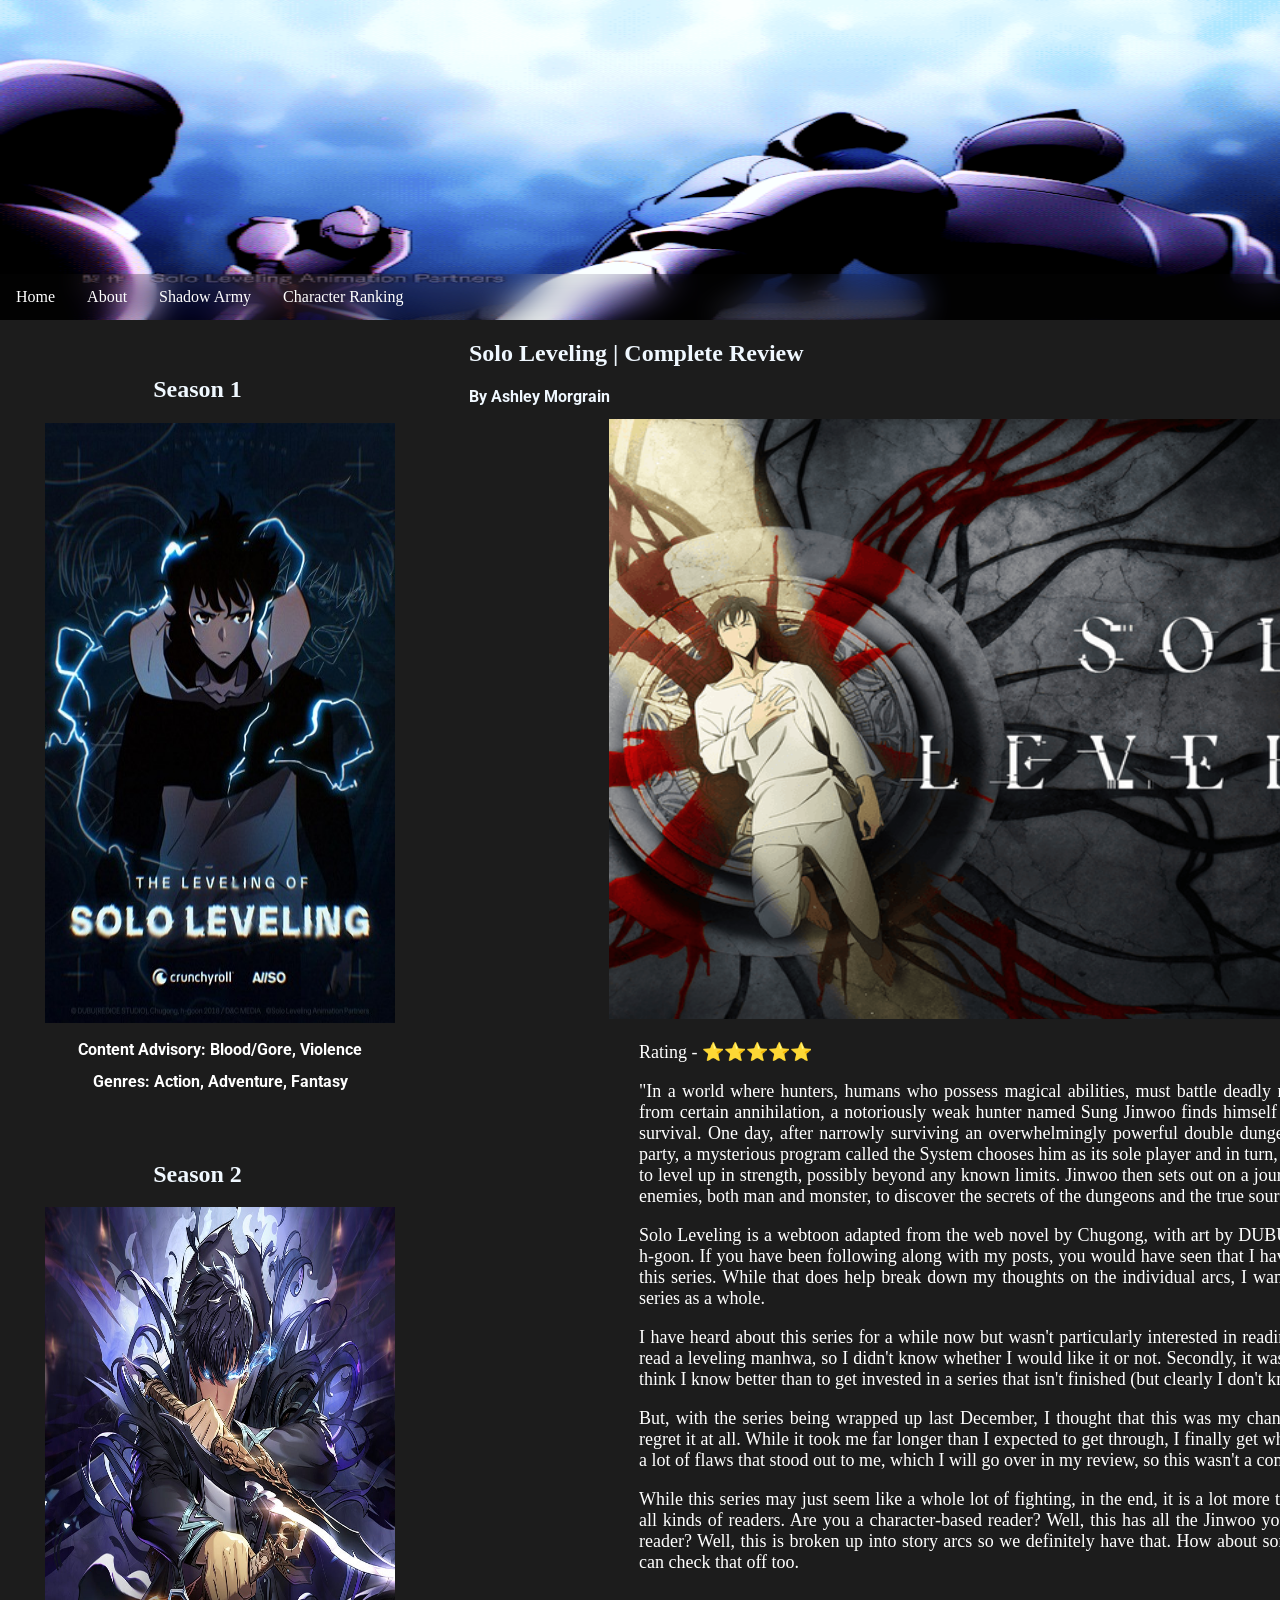
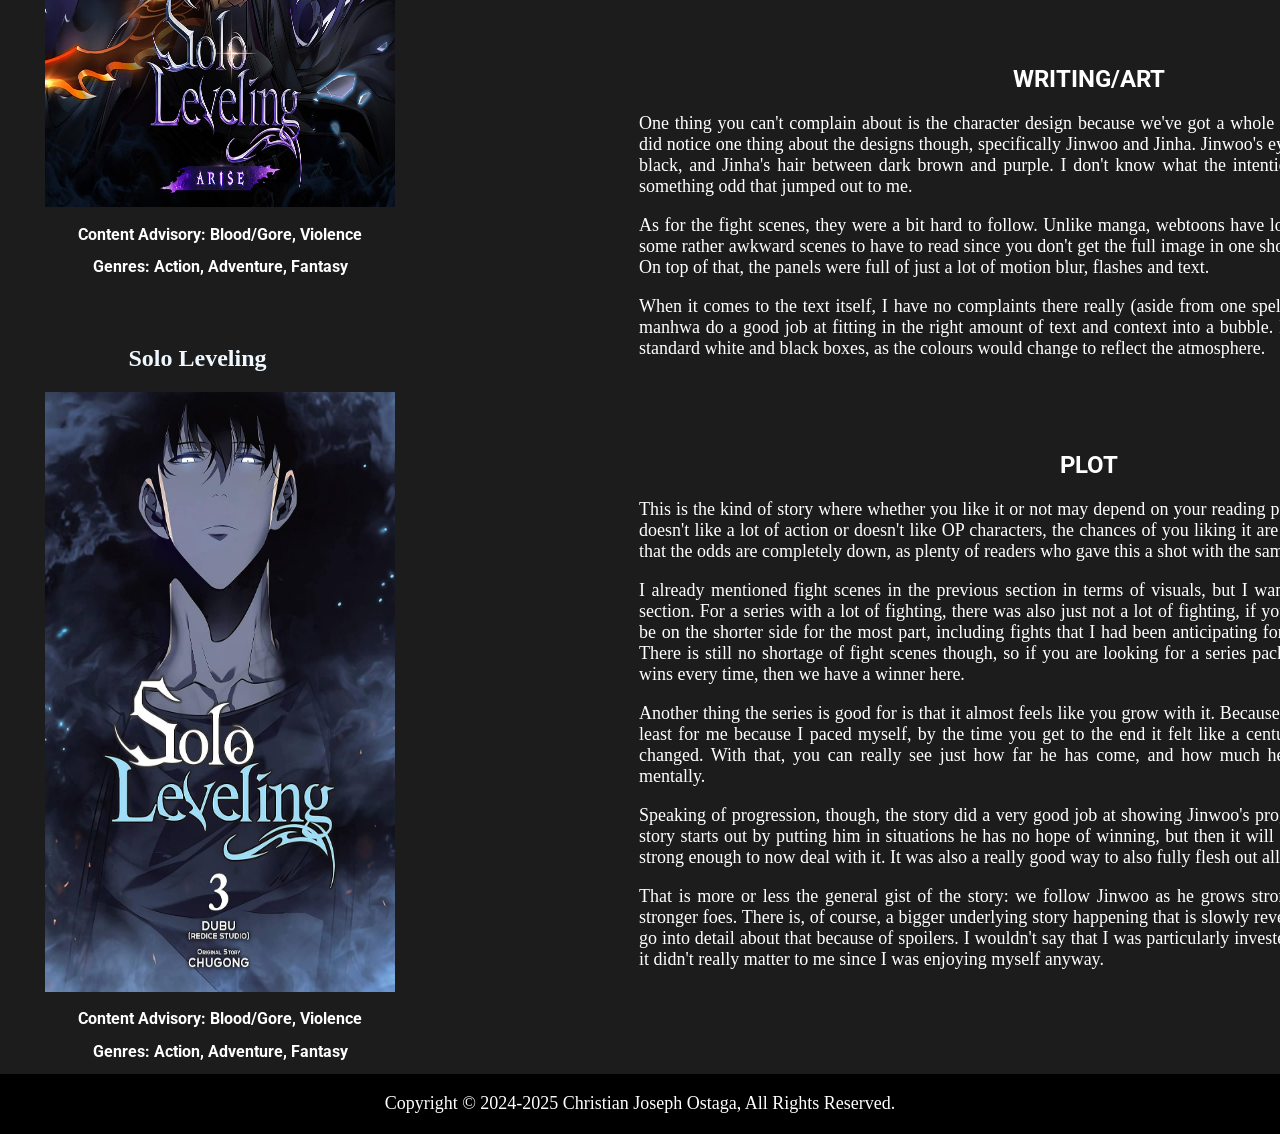
==== CHANNY/About.html @ 40a43a39 "Update About.html" ====
<!DOCTYPE html>
<html lang="en">
<head>
    <meta charset="UTF-8">
    <meta name="viewport" content="width=device-width, initial-scale=1.0">
    <link rel="stylesheet" href="about.css">
    <title>MY WEBSITE</title>
</head>
<body>
    <div>
        <header>
            <nav class="sidenav">
                <li><a href="index.html">Home</a></li>
                <li><a href="About.html">About</a></li>
                <li><a href="shadow.html">Shadow Army</a></li>
                <li><a href="hunter.html">Character Ranking</a></li>
            </nav> 
    </header>

    </div>
    
    <div class="container">
        <section class="about-me">
            <br>
            <br>
            <h2 style="text-align-last: center; color: aliceblue;">Season 1</h2>
            <img src="side.jpg" alt="About Me Photo" style="width: 350px; height: 600px;padding-left: 45px;">
            <h1>Content Advisory: Blood/Gore, Violence</h1>
            <h1>Genres: Action, Adventure, Fantasy</h1>
            <br>
            <br>
            <h2 style="text-align-last: center; color: aliceblue;">Season 2</h2>
            <img src="side2.jpg" alt="About Me Photo" style="width: 350px; height: 600px;padding-left: 45px;">
            <h1>Content Advisory: Blood/Gore, Violence</h1>
            <h1>Genres: Action, Adventure, Fantasy</h1>
            <br>
            <br>
            <h2 style="text-align-last: center; color: aliceblue;">Solo Leveling</h2>
            <img src="side 3.jpg" alt="About Me Photo" style="width: 350px; height: 600px;padding-left: 45px;">
            <h1>Content Advisory: Blood/Gore, Violence</h1>
            <h1>Genres: Action, Adventure, Fantasy</h1>
        </section>


        <section class="main" >
            <h2 style="text-align: start; color: aliceblue;padding-left: 10px;">Solo Leveling | Complete Review</h2>
            <h1 style="text-align: start; color: aliceblue;padding-left: 10px;">By Ashley Morgrain</h1>
            <img src="about.png" alt="Title Heading Image" style="width: 980px;height: 600px;padding-left:150px" >
            <p style="width: 900px;padding-left:180px ">Rating - ⭐⭐⭐⭐⭐</p>
            <p style="width: 900px; padding-left: 180px;">"In a world where hunters, humans who possess magical abilities, must battle deadly monsters to protect the human race from certain annihilation, a notoriously weak hunter named Sung Jinwoo finds himself in a seemingly endless struggle for survival. 
            One day, after narrowly surviving an overwhelmingly powerful double dungeon that nearly wipes out his entire party, a mysterious program called the System chooses him as its sole player and in turn, gives him the extremely rare ability to level up in strength, possibly beyond any known limits. 
            Jinwoo then sets out on a journey as he fights against all kinds of enemies, both man and monster, to discover the secrets of the dungeons and the true source of his powers."
            </p>

            <p style="width: 900px; padding-left: 180px;">Solo Leveling is a webtoon adapted from the web novel by Chugong, with art by DUBU (REDICE STUDIO) and story by h-goon. 
                If you have been following along with my posts, you would have seen that I have been doing arc-by-arc reviews of this series. While that does help break down my thoughts on the individual arcs, I wanted to do a complete review of the series as a whole. 
            </p>
                
            <p style="width: 900px; padding-left: 180px;">I have heard about this series for a while now but wasn't particularly interested in reading it initially. For one, I have never read a leveling manhwa, so I didn't know whether I would like it or not. Secondly, it wasn't finished yet, and I would like to think I know better than to get invested in a series that isn't finished (but clearly I don't know better).
            </p>   
                
            <p style="width: 900px; padding-left: 180px;">But, with the series being wrapped up last December, I thought that this was my chance to finally pick it up, and I don't regret it at all. While it took me far longer than I expected to get through, I finally get what all the hype is about. There were a lot of flaws that stood out to me, which I will go over in my review, so this wasn't a complete winner for me.  
            </p>    
                
            <p style="width: 900px; padding-left: 180px;">While this series may just seem like a whole lot of fighting, in the end, it is a lot more than just that, and this is a series for all kinds of readers. Are you a character-based reader? Well, this has all the Jinwoo you could want. Are you a plot-based reader? Well, this is broken up into story arcs so we definitely have that. How about some good world-building? Well, you can check that off too. 
            </p>
            <br>
            <br>
            <br>
            <h1 style="width: 900px; padding-right: 450px; font-size: x-large;padding-left: 180px;">WRITING/ART</h1>
            <p style="width: 900px; padding-left: 180px;">
            One thing you can't complain about is the character design because we've got a whole bunch of pretty characters in this. I did notice one thing about the designs though, specifically Jinwoo and Jinha. Jinwoo's eyes kept changing between grey and black, and Jinha's hair between dark brown and purple. I don't know what the intention behind this was, but it was just something odd that jumped out to me.
            </p>   
                
            <p style="width: 900px; padding-left: 180px;">As for the fight scenes, they were a bit hard to follow. Unlike manga, webtoons have long vertical panels, which results in some rather awkward scenes to have to read since you don't get the full image in one shot, you have to scroll down to see it. On top of that, the panels were full of just a lot of motion blur, flashes and text. 
            </p>       
                
            <p style="width: 900px; padding-left: 180px;">When it comes to the text itself, I have no complaints there really (aside from one spelling mistake I noticed). Manga and manhwa do a good job at fitting in the right amount of text and context into a bubble. I also like how it wasn't always the standard white and black boxes, as the colours would change to reflect the atmosphere.     
            </p>
            <br>
            <br>
            <br>
            <h1 style="width: 900px; padding-right: 450px; font-size: x-large;padding-left: 180px;">PLOT</h1>
            <p style="width: 900px; padding-left: 180px;">
            This is the kind of story where whether you like it or not may depend on your reading preferences. If you are someone who doesn't like a lot of action or doesn't like OP characters, the chances of you liking it are slimmer. That doesn't mean though that the odds are completely down, as plenty of readers who gave this a shot with the same dislikes did end up enjoying it. 
            </p>   
                
            <p style="width: 900px; padding-left: 180px;">I already mentioned fight scenes in the previous section in terms of visuals, but I wanted to touch on them again in this section. For a series with a lot of fighting, there was also just not a lot of fighting, if you get what I mean. Fights tended to be on the shorter side for the most part, including fights that I had been anticipating for a while, which was disappointing. There is still no shortage of fight scenes though, so if you are looking for a series packed with an MC who kicks ass and wins every time, then we have a winner here.  
            </p>       
                
            <p style="width: 900px; padding-left: 180px;">Another thing the series is good for is that it almost feels like you grow with it. Because it takes a while to get through it, at least for me because I paced myself, by the time you get to the end it felt like a century ago since Jinwoo first woke up changed. With that, you can really see just how far he has come, and how much he has changed both physically and mentally.      
            </p>

            <p style="width: 900px; padding-left: 180px;">Speaking of progression, though, the story did a very good job at showing Jinwoo's progression as a hunter in general. The story starts out by putting him in situations he has no hope of winning, but then it will circle back to it later on when he is strong enough to now deal with it. It was also a really good way to also fully flesh out all of the subplots.      
            </p>

            <p style="width: 900px; padding-left: 180px;">That is more or less the general gist of the story: we follow Jinwoo as he grows stronger while also facing increasingly stronger foes. There is, of course, a bigger underlying story happening that is slowly revealed as you go on, but I can't really go into detail about that because of spoilers. I wouldn't say that I was particularly invested in the deeper story too much, but it didn't really matter to me since I was enjoying myself anyway.     
            </p>
        </section>
    </div>
    <footer style="background-color: black; color: aliceblue;height: 60px; display:flex;align-items: center;justify-content:center ;">
        <p>Copyright © 2024-2025 Christian Joseph Ostaga, All Rights Reserved.</p>
    </footer>
</body>
</html>
---- CHANNY/about.css ----
@import url('https://fonts.googleapis.com/css2?family=Roboto:ital,wght@0,100..900;1,100..900&display=swap');
nav {
    list-style-type: none;
    margin: 0;
    padding: 0;
    overflow: hidden;
    background-color:transparent;
  }
  
  li {
    float: left;
  }
  
  li a {
    display: block;
    color: white;
    text-align: center;
    padding: 14px 16px;
    text-decoration: none;
  }
  
  /* Change the link color to #111 (black) on hover */
  li a:hover {
    background-color: #111;
  }
/* .main {
    background-image:url(main.jpg) ;

  
} */

.container{
    display:flex;
    gap: 5%;
}
header{
    background-image: url("heads.gif");
    background-repeat: no-repeat;
    background-size: 100% 100%;
    height: 20rem;
    display: flex;
    flex-direction: column;
    justify-content: flex-end;
}
.sidenav{
    background-color: rgba(28, 28, 28,0.1);
    backdrop-filter: blur(15px);

}

body {
    background-color: rgb(28, 28, 28);
    margin: 0;
}
h1 {
    font-family: "Roboto", sans-serif; 
    color: white;
    font-size: medium;
    text-align: center;
    padding-left: 45px;
    
}
p{
    color: white;
    font-size: large;
    text-align: justify ;
}
main{
    display: flex;  
    
}
.Tablet_text{
display: none;
}
.footer-wrapper{
display: none;
}
footer h1 {
display:none ;
}
 /* Tablet Responsive Design */
@media (max-width: 768px) {
  .sidenav {
    flex-direction: row;
    justify-content: space-around;
  }

  .container {
    gap: 0;
  }
  .container p ,h1{
    display: none;
  }
  .sidenav li {
    margin: 0;
  }
  footer p {
    display: none;
    
  }
  
  footer h1{
    display: flex;
    font-size: larger;
  }
  .footer-wrapper p{
    display: flex;
  }
  .about-me h1 {
    display: flex;
  }

  .about-me, .main {
    flex: 100%;
    margin: 5px 0;
  }

  .about-me img {
    width: 335px;
    height: 600px;
    padding-left: 0;
  }

  .main img {
    width: 335px;
    height: 600px;
  }

  .main p {
    width: 100%;
    padding: 0;
    font-size: xx-small;
    
  }

  .about-me p {
    width: 100%;
    padding: 0;
  }

  .Tablet_text {
    display: flex;
    padding-bottom: 10rem;
  }

  .footer-wrapper {
    display: flex;
    flex-direction: column;
    width: 100%;
  }
}


/*Phone responsive design*/
@media (max-width: 320px) {
  .sidenav {
    flex-direction: column;
    align-items: center;
  }
  .about-me img{
    width: 250px;
  
  }
  
  .main img ,h2 {
    display: none;
  }
  
  header{
    background-image: url("heads.gif");
    background-repeat: no-repeat;
    background-size: 100% 100%;
    height: 20rem;
    display: flex;
    flex-direction: column;
    justify-content: flex-end;
  }
  
  .about-me p, .main p {
    width: 100%;
    padding: 0;
  }
  .footer-wrapper p {
    width: small;
    
  }
}
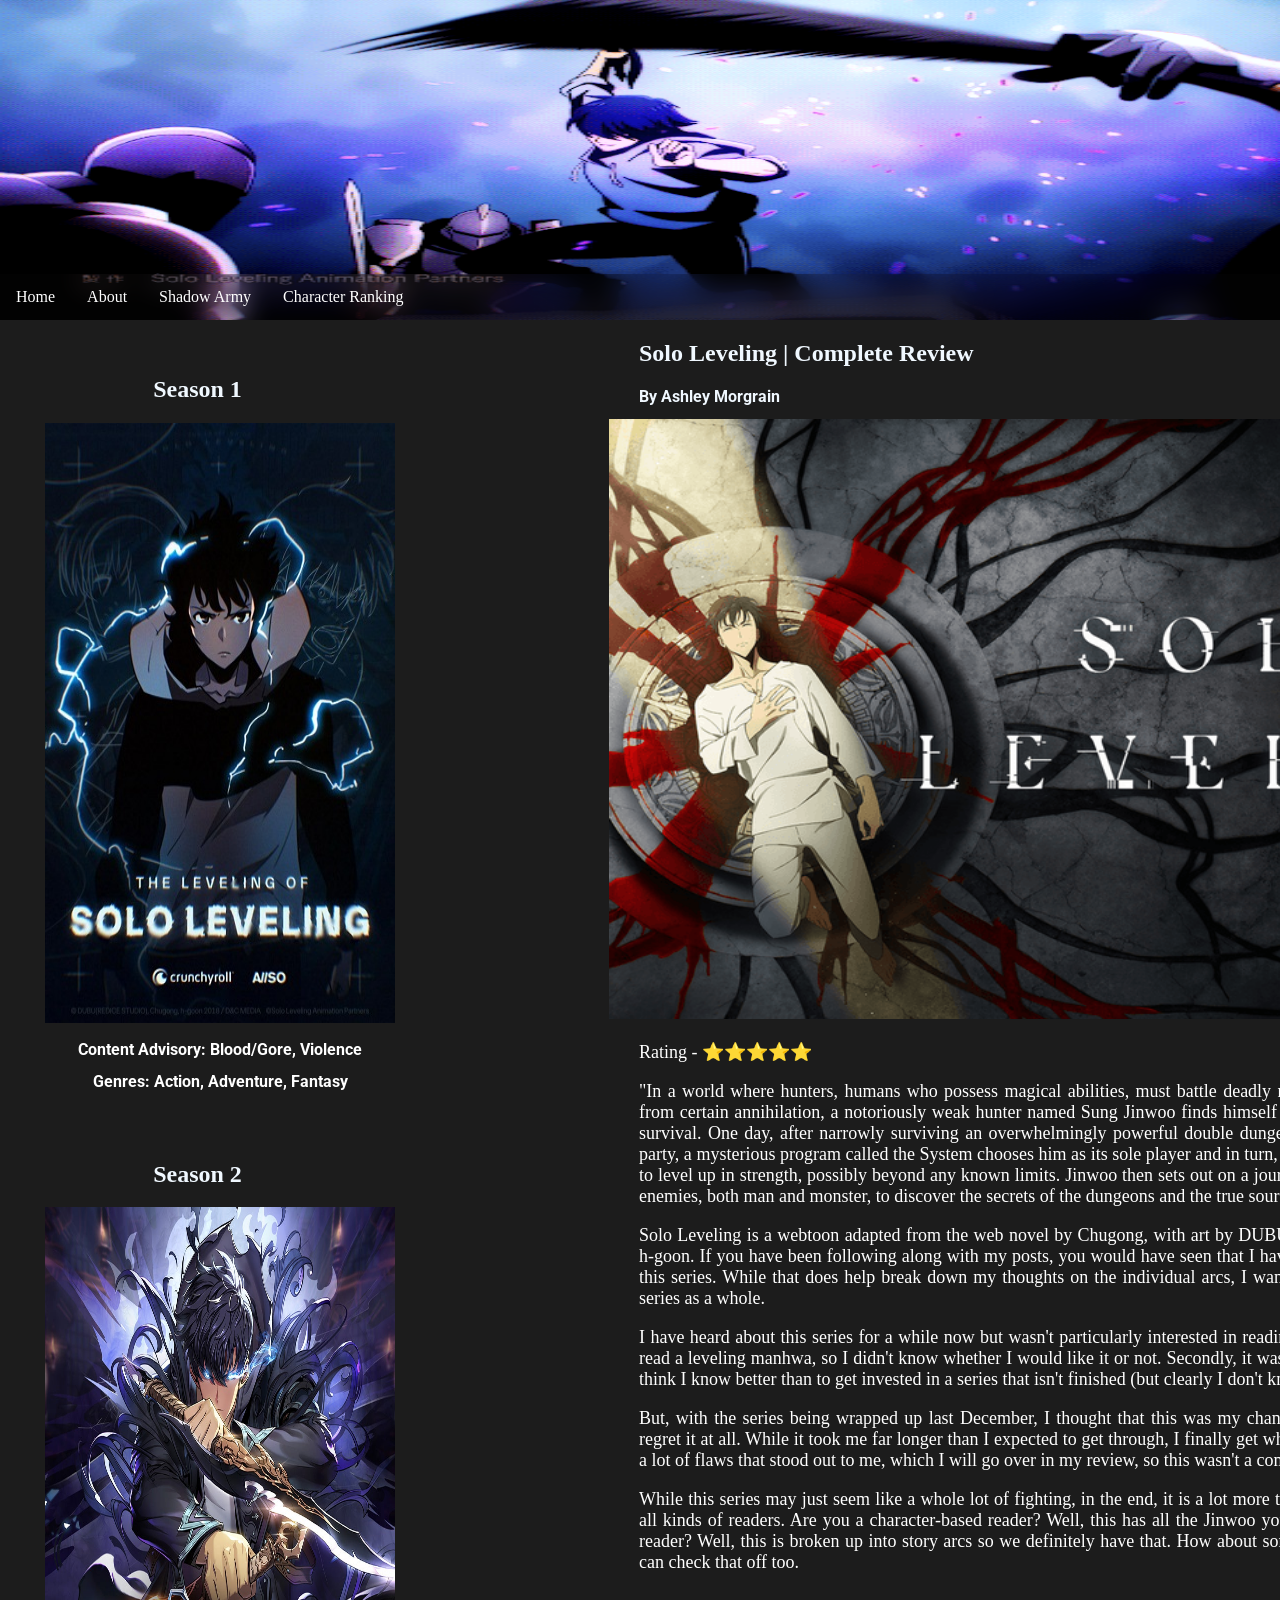
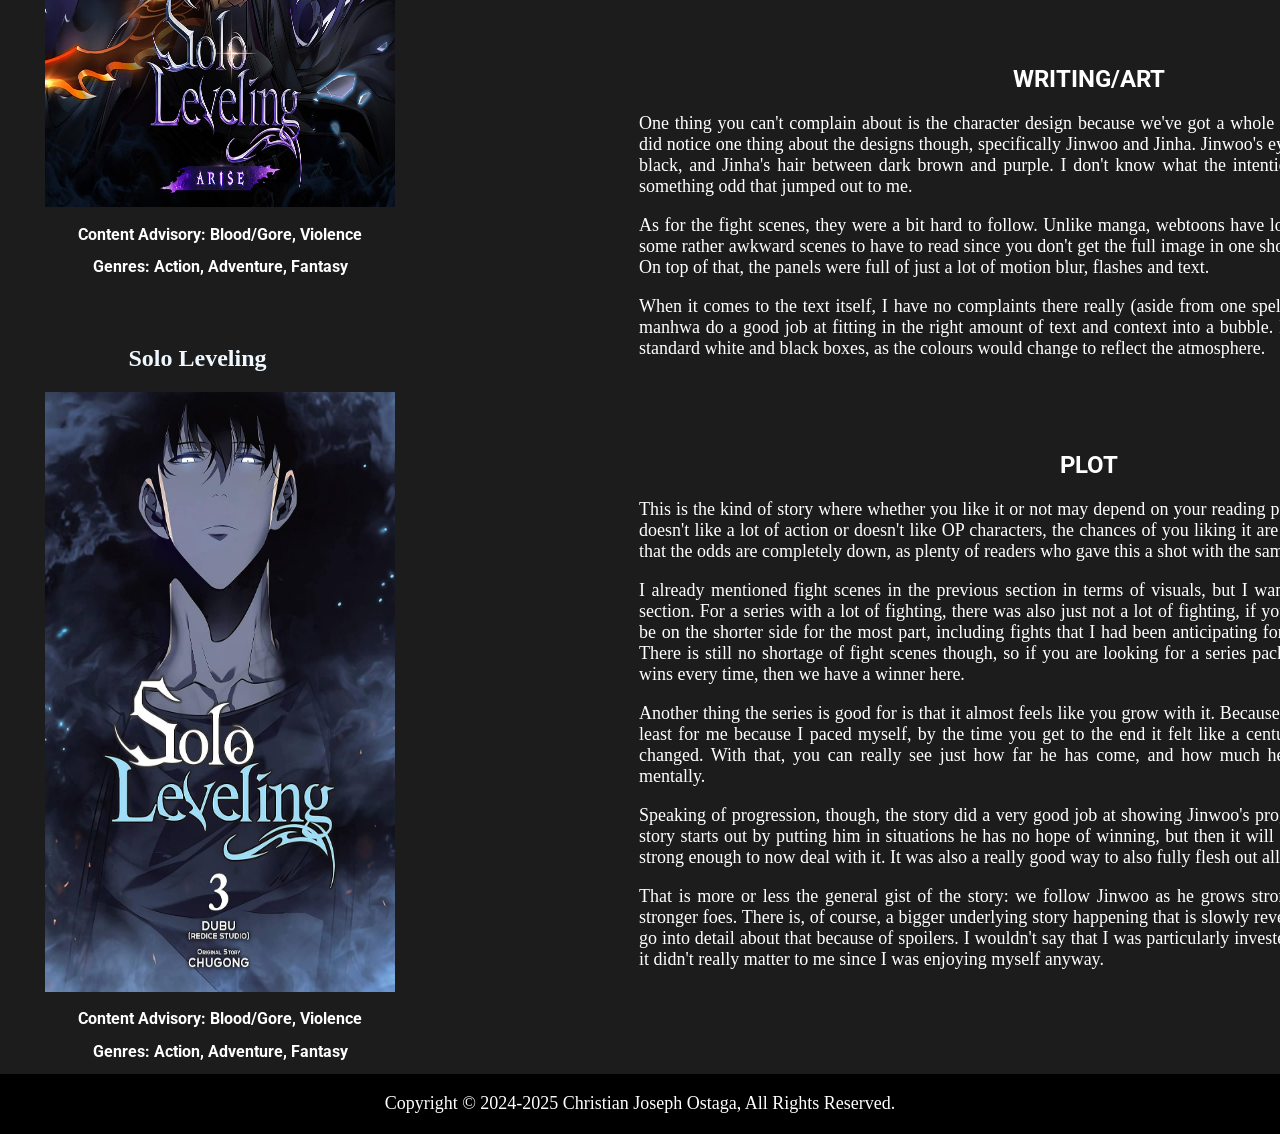
==== commit 1940baad: "Update About.html" ====
--- a/CHANNY/About.html
+++ b/CHANNY/About.html
@@ -43,8 +43,8 @@
 
 
         <section class="main" >
-            <h2 style="text-align: start; color: aliceblue;padding-left: 10px;">Solo Leveling | Complete Review</h2>
-            <h1 style="text-align: start; color: aliceblue;padding-left: 10px;">By Ashley Morgrain</h1>
+            <h2 style="text-align: start; color: aliceblue;padding-left: 180px;">Solo Leveling | Complete Review</h2>
+            <h1 style="text-align: start; color: aliceblue;padding-left: 180px;">By Ashley Morgrain</h1>
             <img src="about.png" alt="Title Heading Image" style="width: 980px;height: 600px;padding-left:150px" >
             <p style="width: 900px;padding-left:180px ">Rating - ⭐⭐⭐⭐⭐</p>
             <p style="width: 900px; padding-left: 180px;">"In a world where hunters, humans who possess magical abilities, must battle deadly monsters to protect the human race from certain annihilation, a notoriously weak hunter named Sung Jinwoo finds himself in a seemingly endless struggle for survival. 
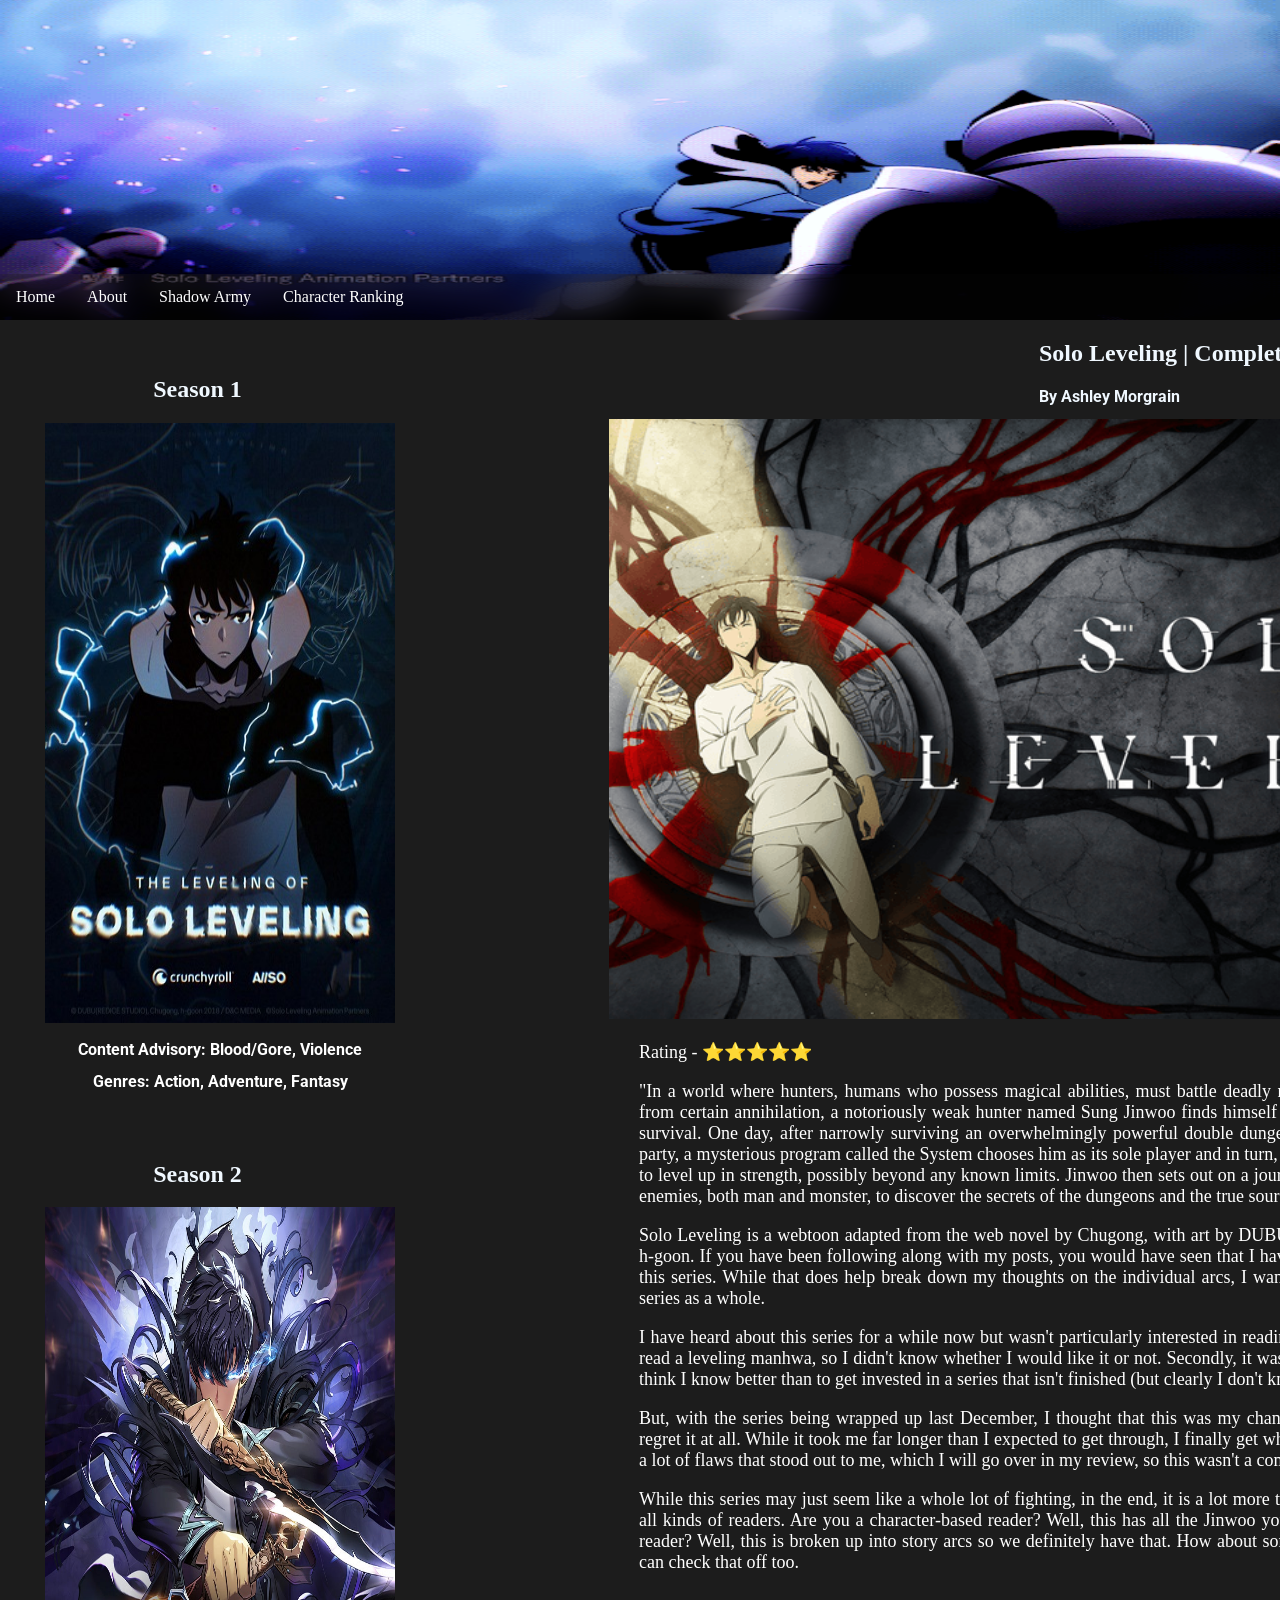
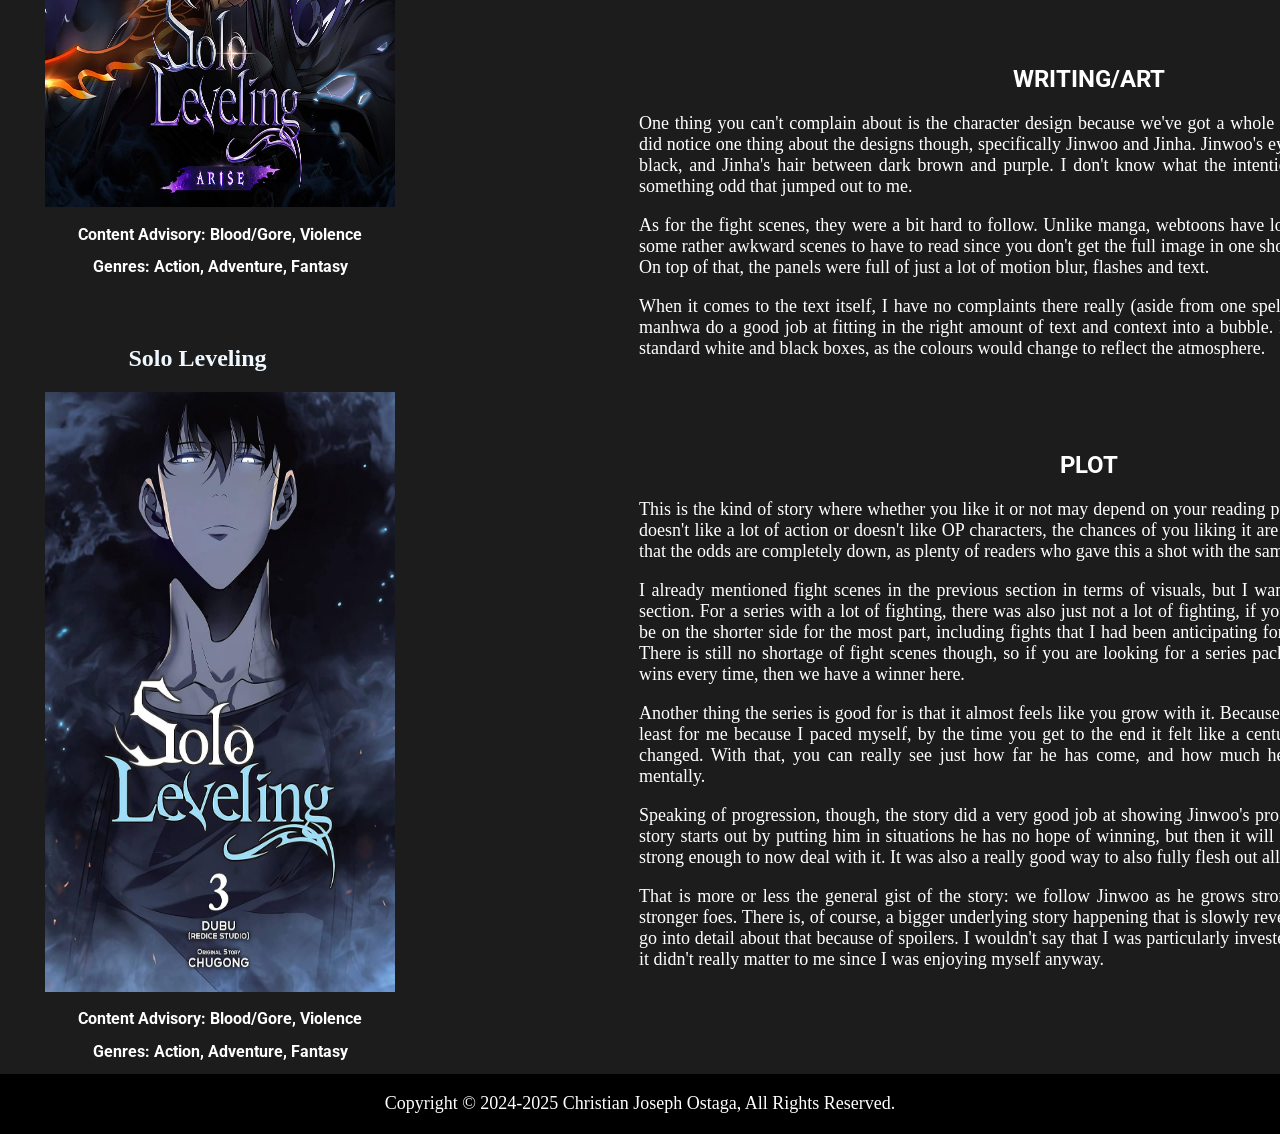
==== commit 87a40279: "Update About.html" ====
--- a/CHANNY/About.html
+++ b/CHANNY/About.html
@@ -43,8 +43,8 @@
 
 
         <section class="main" >
-            <h2 style="text-align: start; color: aliceblue;padding-left: 180px;">Solo Leveling | Complete Review</h2>
-            <h1 style="text-align: start; color: aliceblue;padding-left: 180px;">By Ashley Morgrain</h1>
+            <h2 style="text-align: start; color: aliceblue;padding-left: 580px;">Solo Leveling | Complete Review</h2>
+            <h1 style="text-align: start; color: aliceblue;padding-left: 580px;">By Ashley Morgrain</h1>
             <img src="about.png" alt="Title Heading Image" style="width: 980px;height: 600px;padding-left:150px" >
             <p style="width: 900px;padding-left:180px ">Rating - ⭐⭐⭐⭐⭐</p>
             <p style="width: 900px; padding-left: 180px;">"In a world where hunters, humans who possess magical abilities, must battle deadly monsters to protect the human race from certain annihilation, a notoriously weak hunter named Sung Jinwoo finds himself in a seemingly endless struggle for survival. 
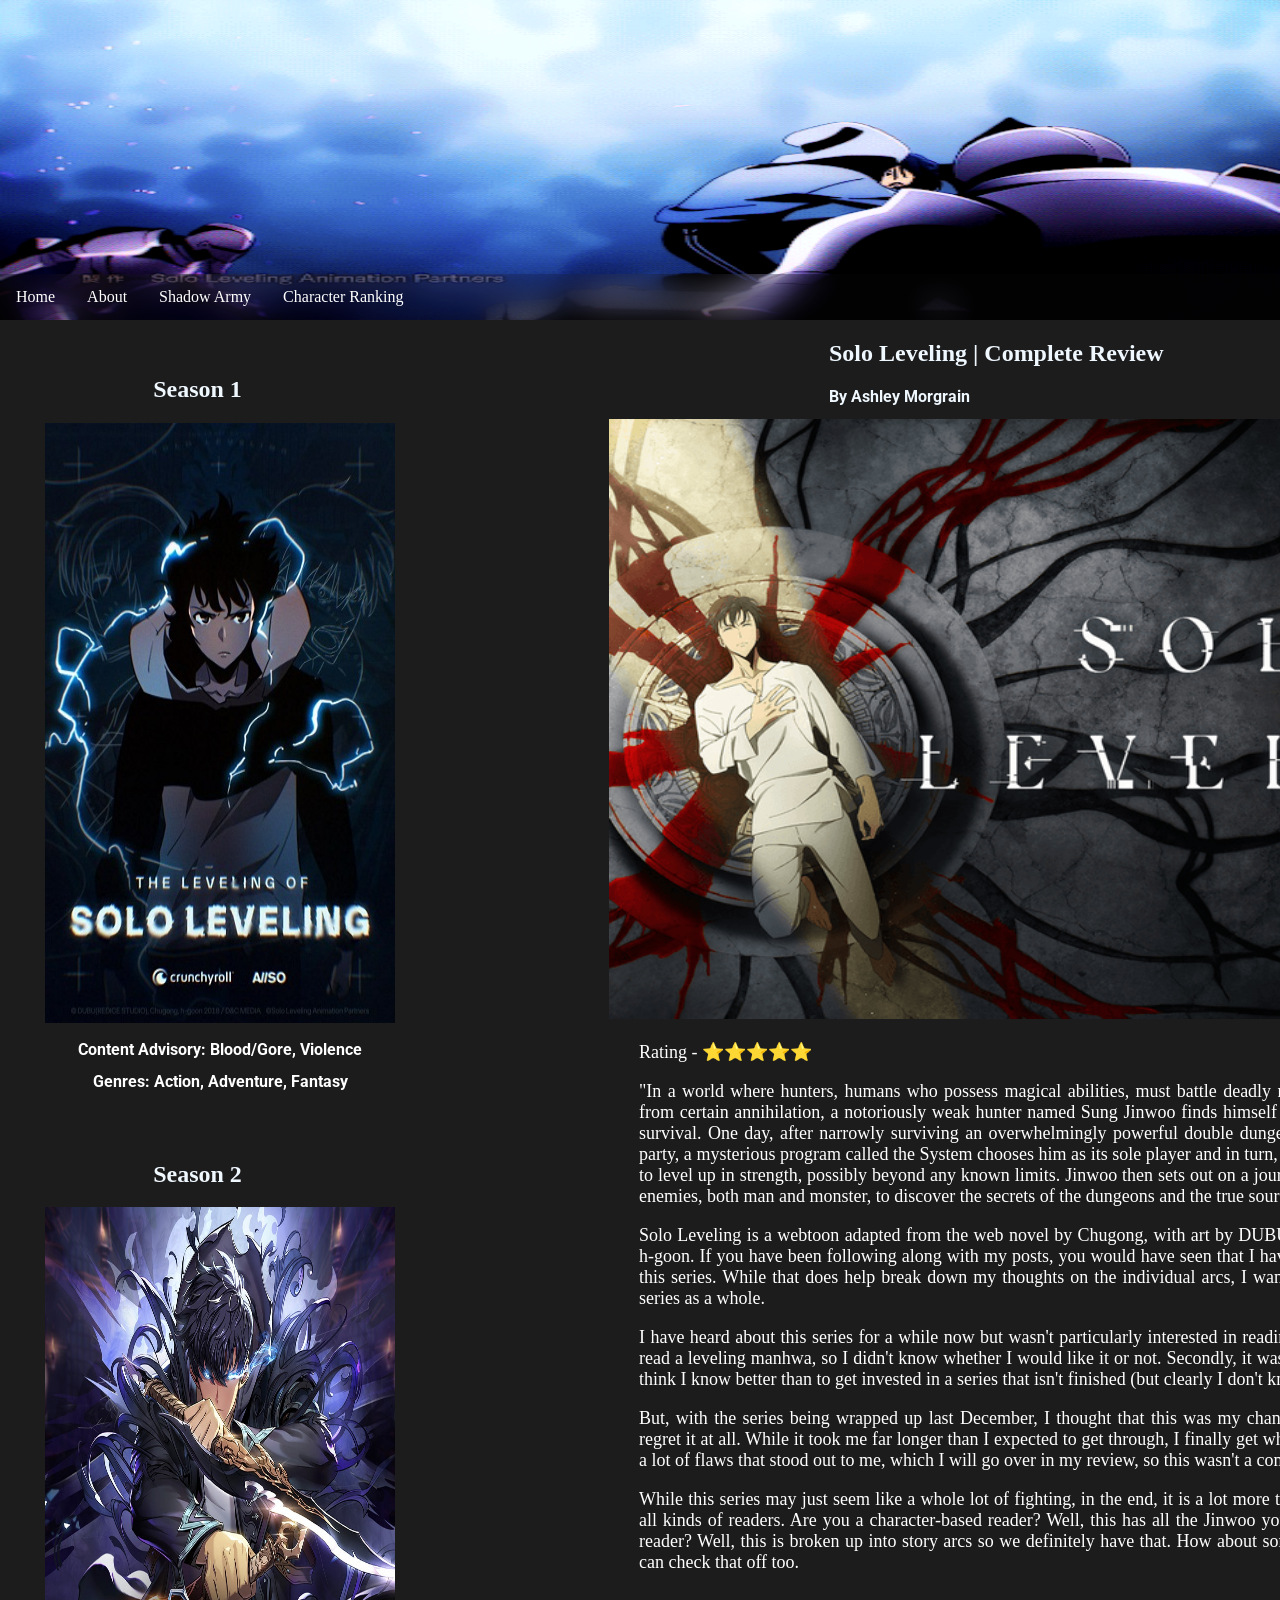
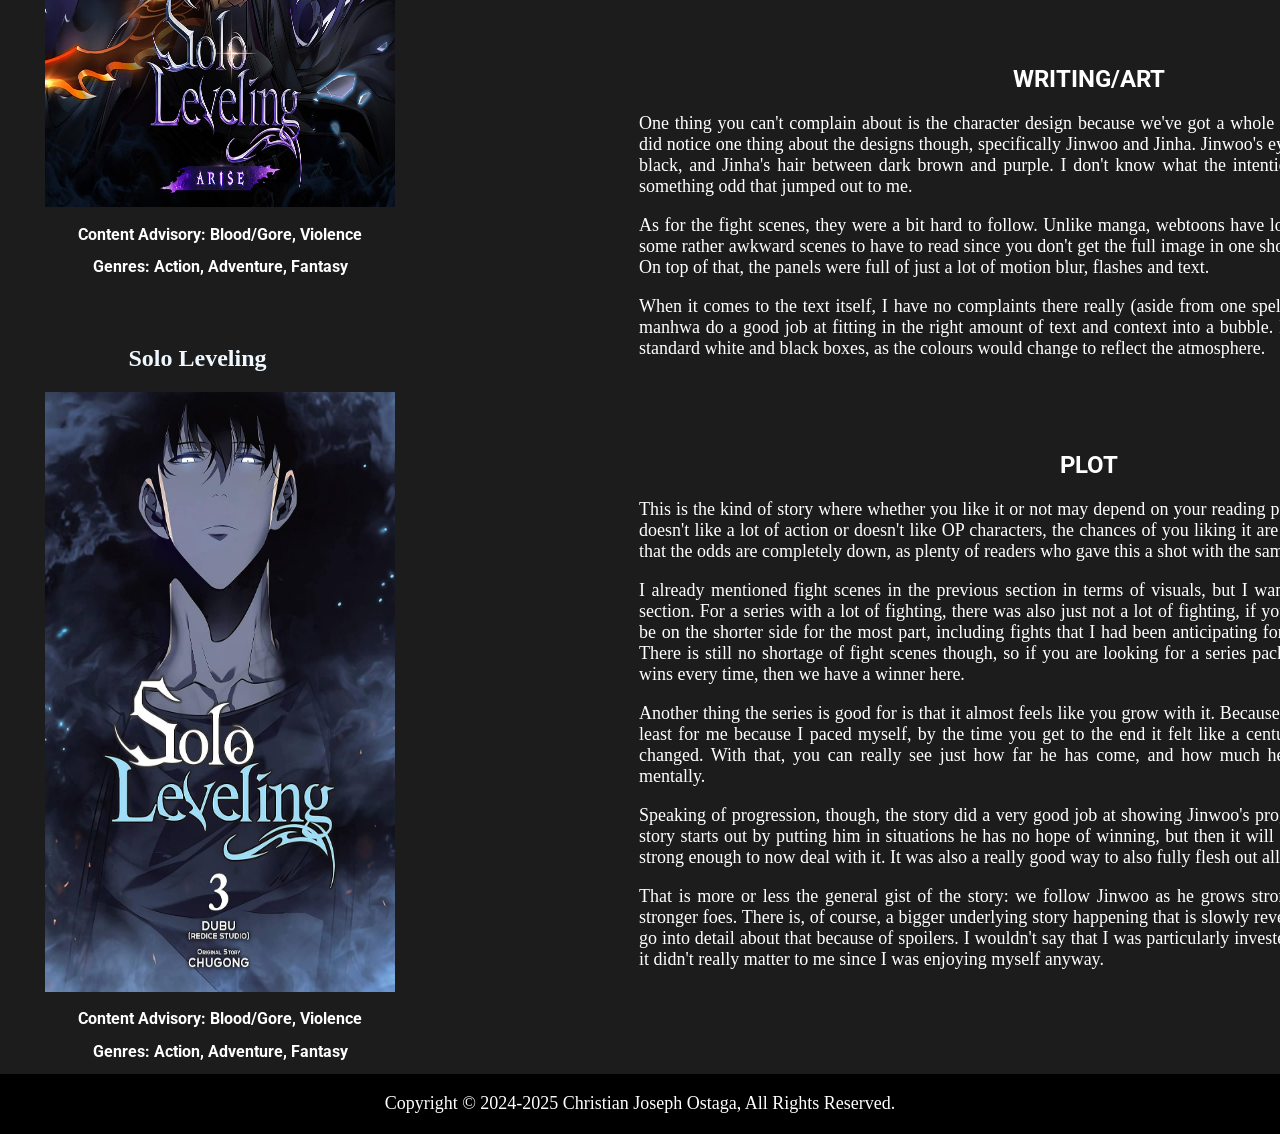
==== commit 65770310: "Update About.html" ====
--- a/CHANNY/About.html
+++ b/CHANNY/About.html
@@ -43,8 +43,8 @@
 
 
         <section class="main" >
-            <h2 style="text-align: start; color: aliceblue;padding-left: 580px;">Solo Leveling | Complete Review</h2>
-            <h1 style="text-align: start; color: aliceblue;padding-left: 580px;">By Ashley Morgrain</h1>
+            <h2 style="text-align: start; color: aliceblue;padding-left: 370px;">Solo Leveling | Complete Review</h2>
+            <h1 style="text-align: start; color: aliceblue;padding-left: 370px;">By Ashley Morgrain</h1>
             <img src="about.png" alt="Title Heading Image" style="width: 980px;height: 600px;padding-left:150px" >
             <p style="width: 900px;padding-left:180px ">Rating - ⭐⭐⭐⭐⭐</p>
             <p style="width: 900px; padding-left: 180px;">"In a world where hunters, humans who possess magical abilities, must battle deadly monsters to protect the human race from certain annihilation, a notoriously weak hunter named Sung Jinwoo finds himself in a seemingly endless struggle for survival. 
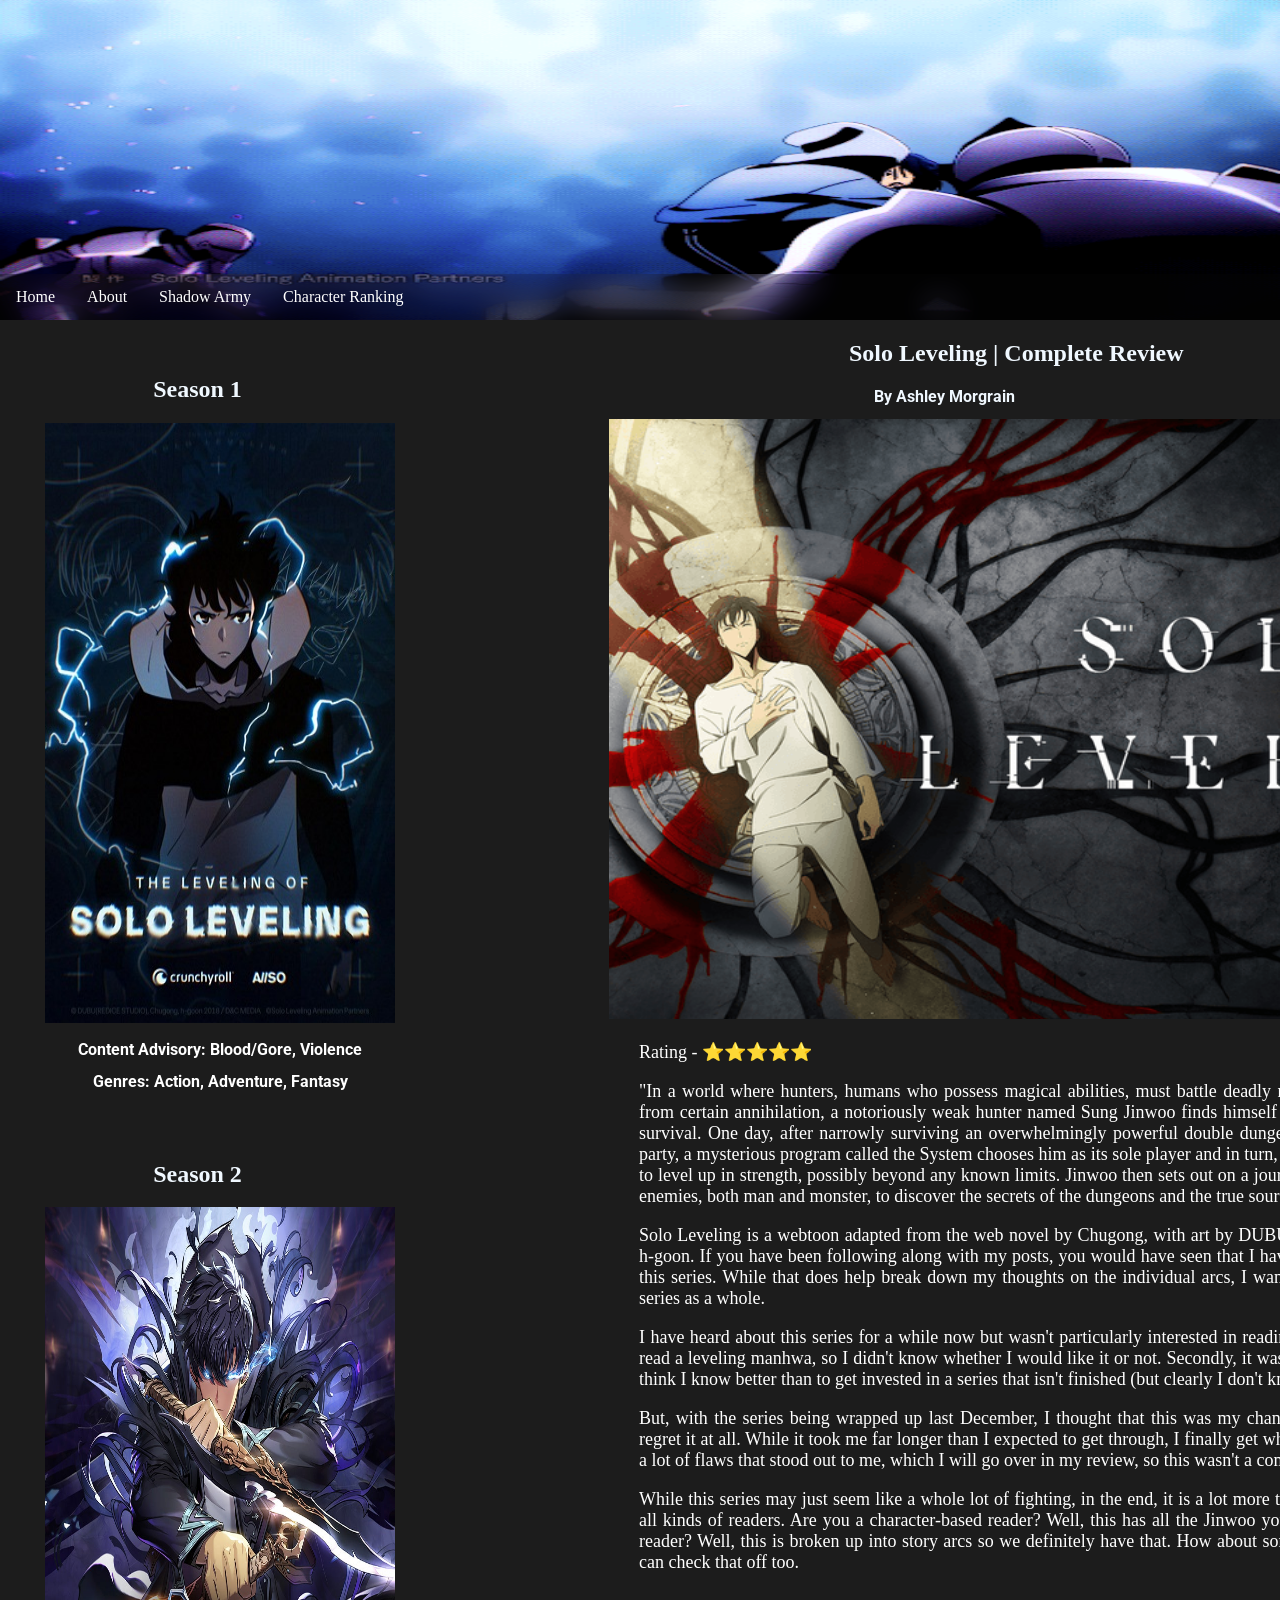
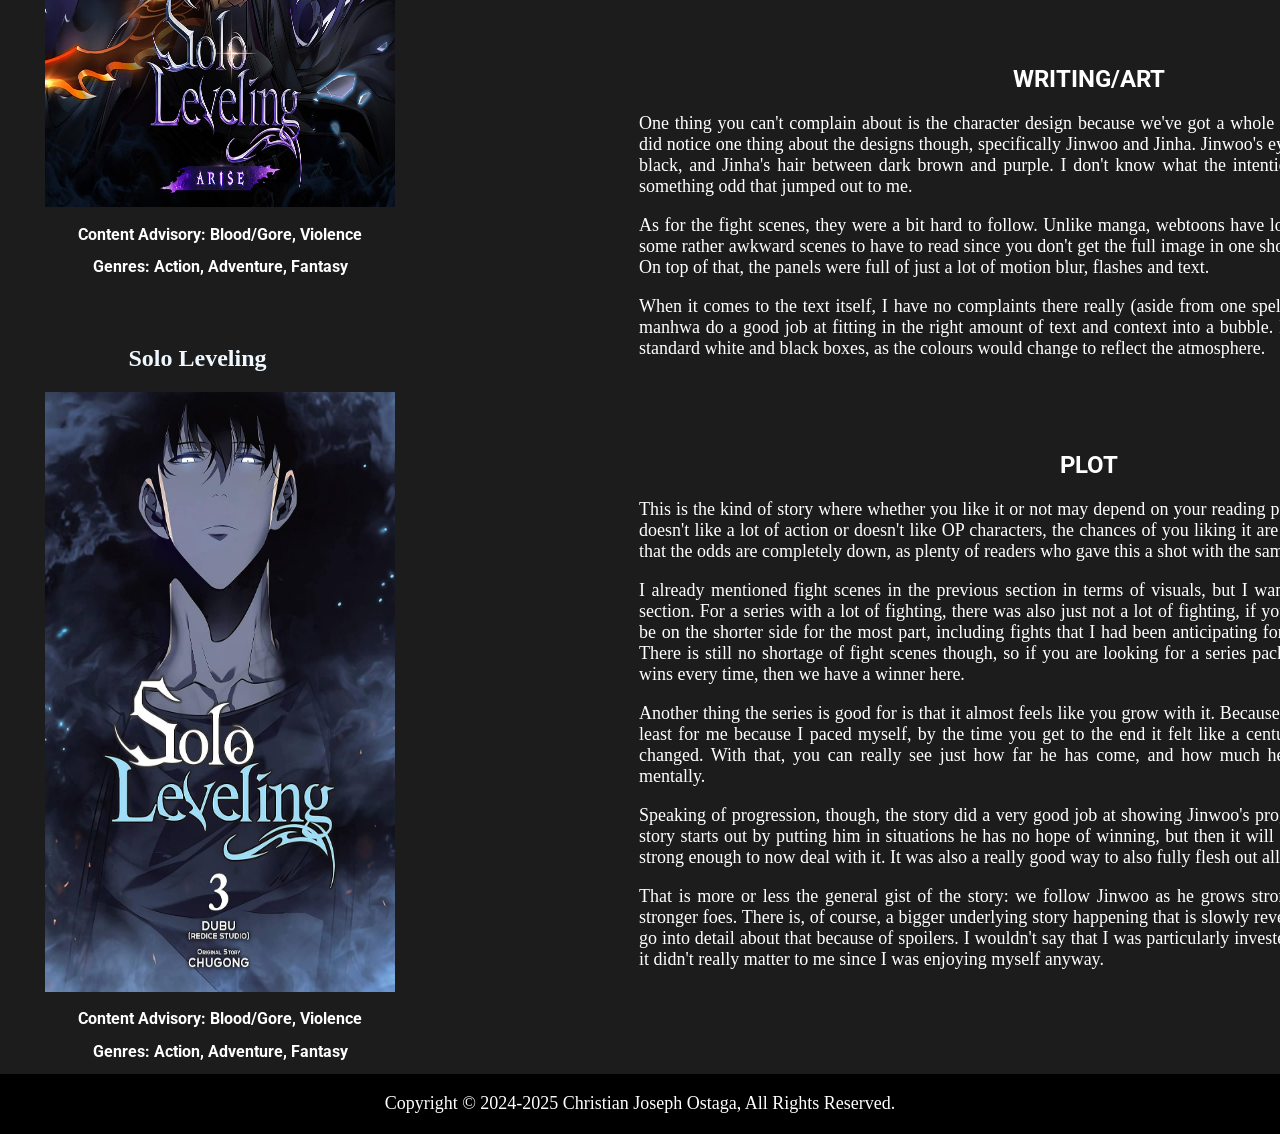
==== commit 1b1ab785: "Update About.html" ====
--- a/CHANNY/About.html
+++ b/CHANNY/About.html
@@ -43,8 +43,8 @@
 
 
         <section class="main" >
-            <h2 style="text-align: start; color: aliceblue;padding-left: 370px;">Solo Leveling | Complete Review</h2>
-            <h1 style="text-align: start; color: aliceblue;padding-left: 370px;">By Ashley Morgrain</h1>
+            <h2 style="text-align: start; color: aliceblue;padding-left: 390px;">Solo Leveling | Complete Review</h2>
+            <h1 style="text-align: start; color: aliceblue;padding-left: 415px;">By Ashley Morgrain</h1>
             <img src="about.png" alt="Title Heading Image" style="width: 980px;height: 600px;padding-left:150px" >
             <p style="width: 900px;padding-left:180px ">Rating - ⭐⭐⭐⭐⭐</p>
             <p style="width: 900px; padding-left: 180px;">"In a world where hunters, humans who possess magical abilities, must battle deadly monsters to protect the human race from certain annihilation, a notoriously weak hunter named Sung Jinwoo finds himself in a seemingly endless struggle for survival. 
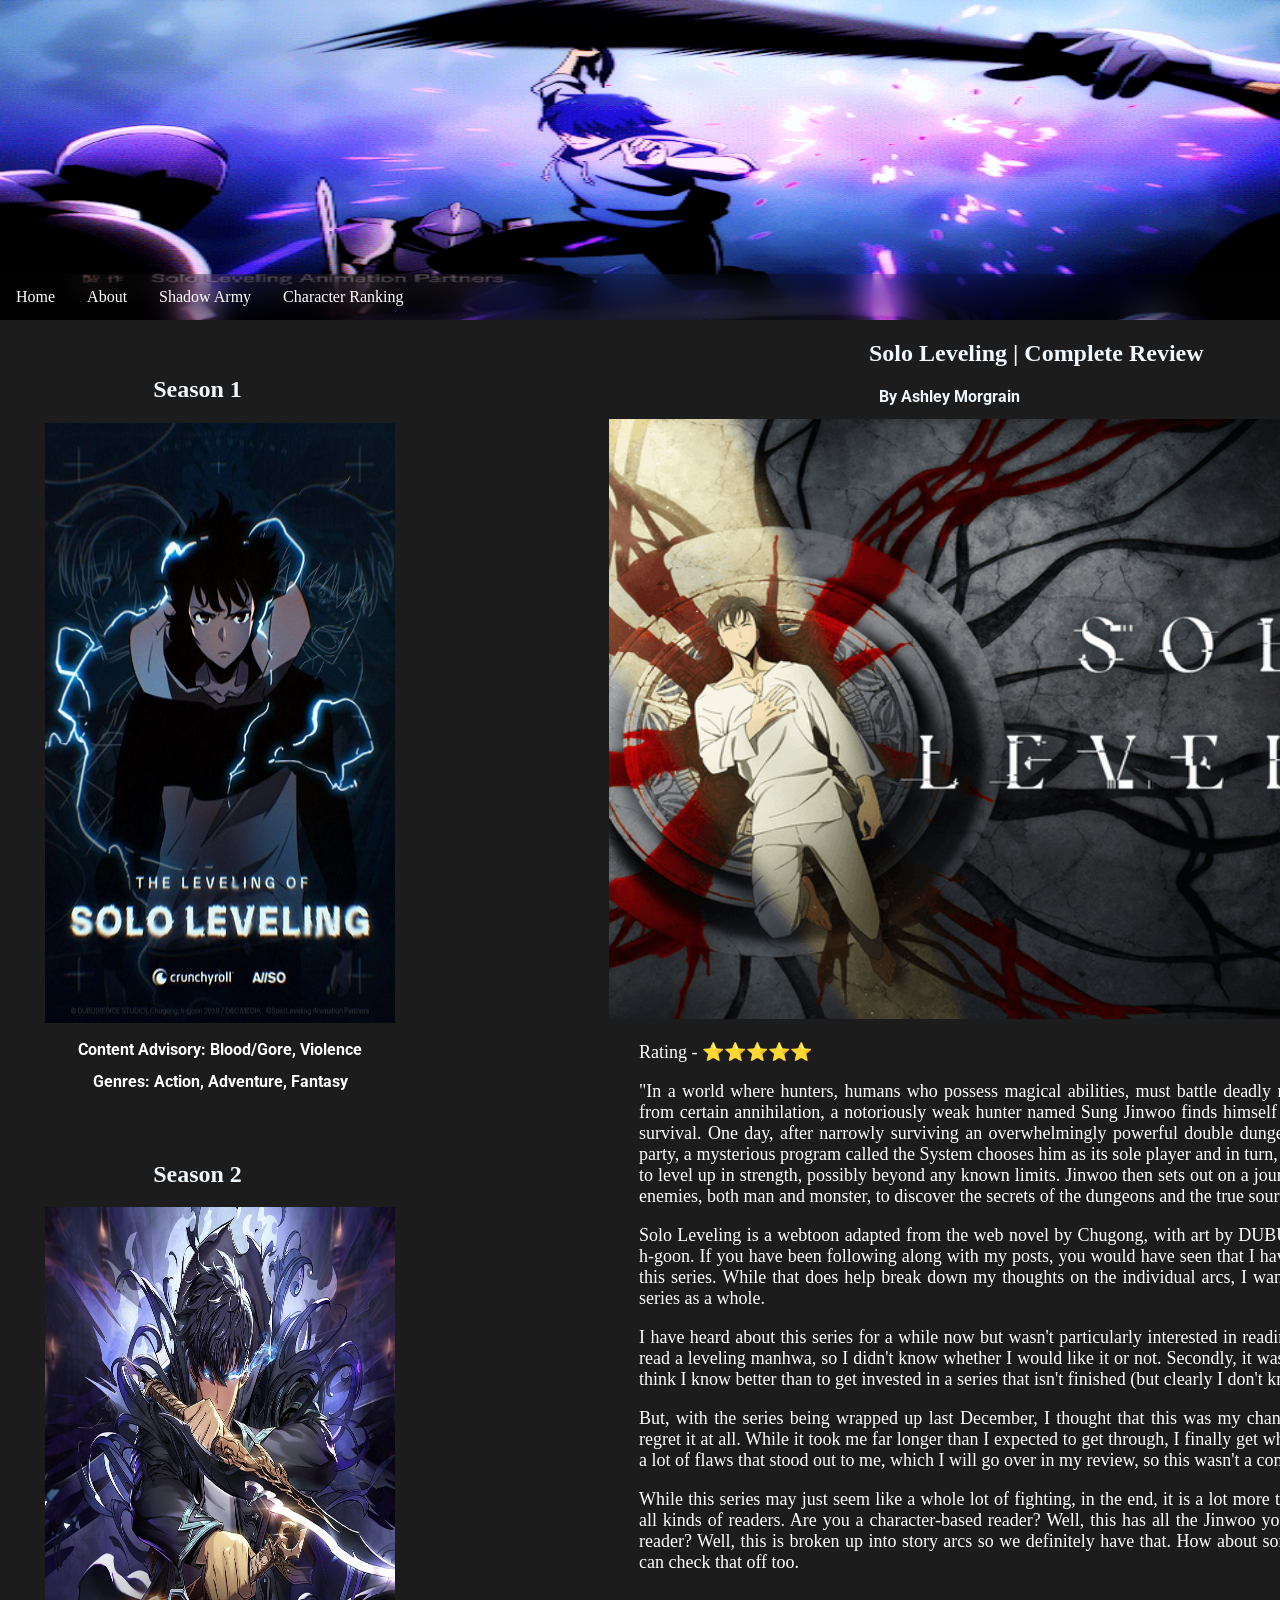
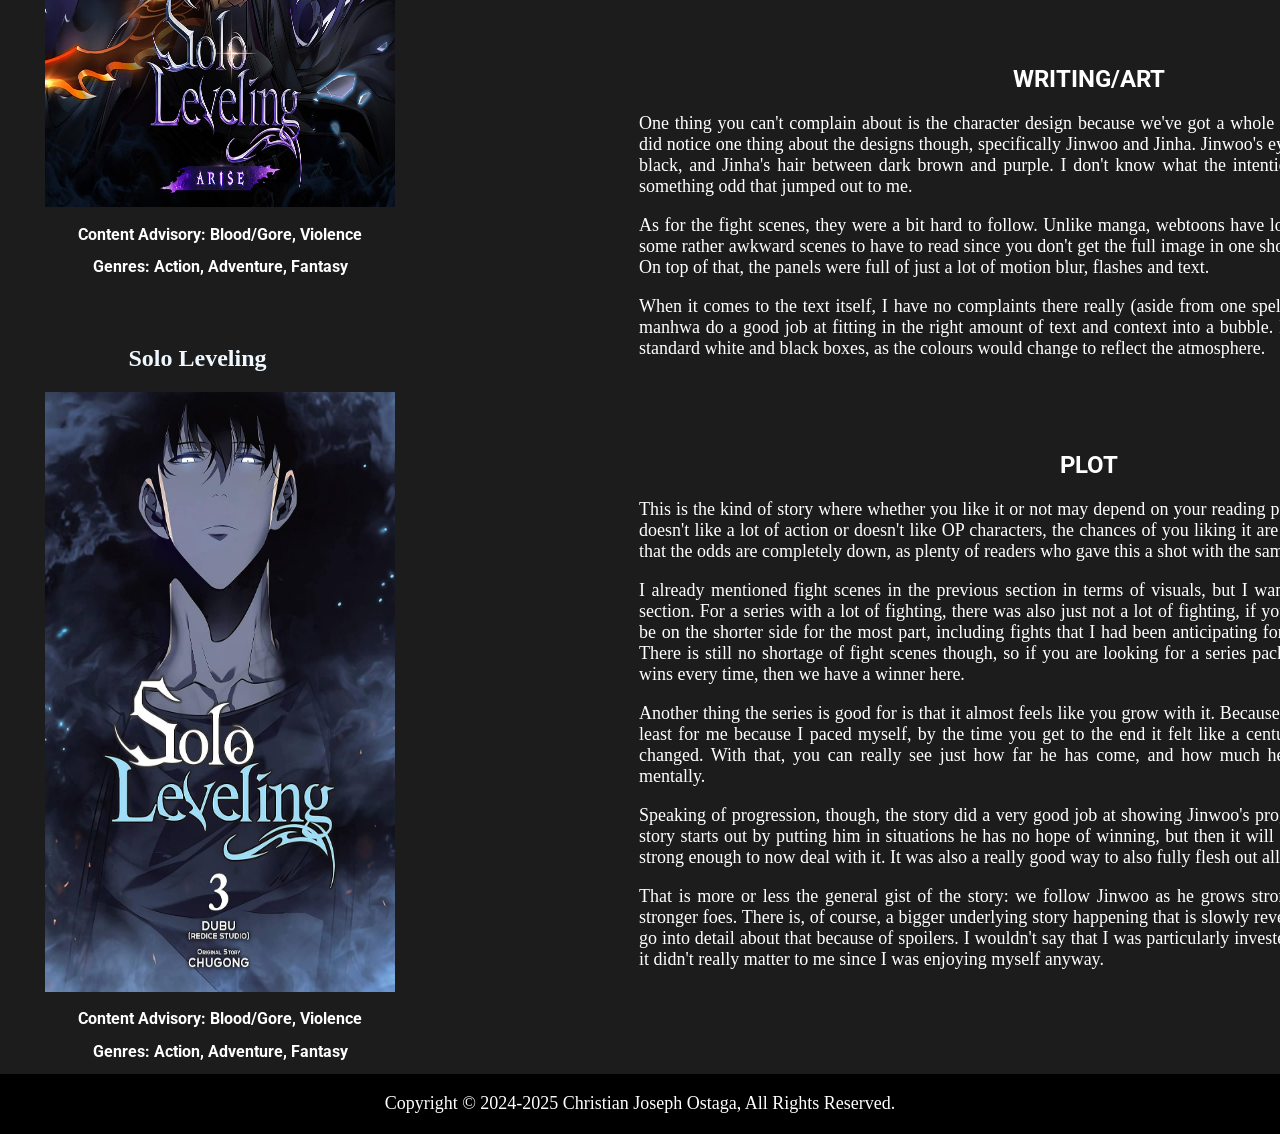
==== commit 20b03648: "Update About.html" ====
--- a/CHANNY/About.html
+++ b/CHANNY/About.html
@@ -43,8 +43,8 @@
 
 
         <section class="main" >
-            <h2 style="text-align: start; color: aliceblue;padding-left: 390px;">Solo Leveling | Complete Review</h2>
-            <h1 style="text-align: start; color: aliceblue;padding-left: 415px;">By Ashley Morgrain</h1>
+            <h2 style="text-align: start; color: aliceblue;padding-left: 410px;">Solo Leveling | Complete Review</h2>
+            <h1 style="text-align: start; color: aliceblue;padding-left: 420px;">By Ashley Morgrain</h1>
             <img src="about.png" alt="Title Heading Image" style="width: 980px;height: 600px;padding-left:150px" >
             <p style="width: 900px;padding-left:180px ">Rating - ⭐⭐⭐⭐⭐</p>
             <p style="width: 900px; padding-left: 180px;">"In a world where hunters, humans who possess magical abilities, must battle deadly monsters to protect the human race from certain annihilation, a notoriously weak hunter named Sung Jinwoo finds himself in a seemingly endless struggle for survival. 
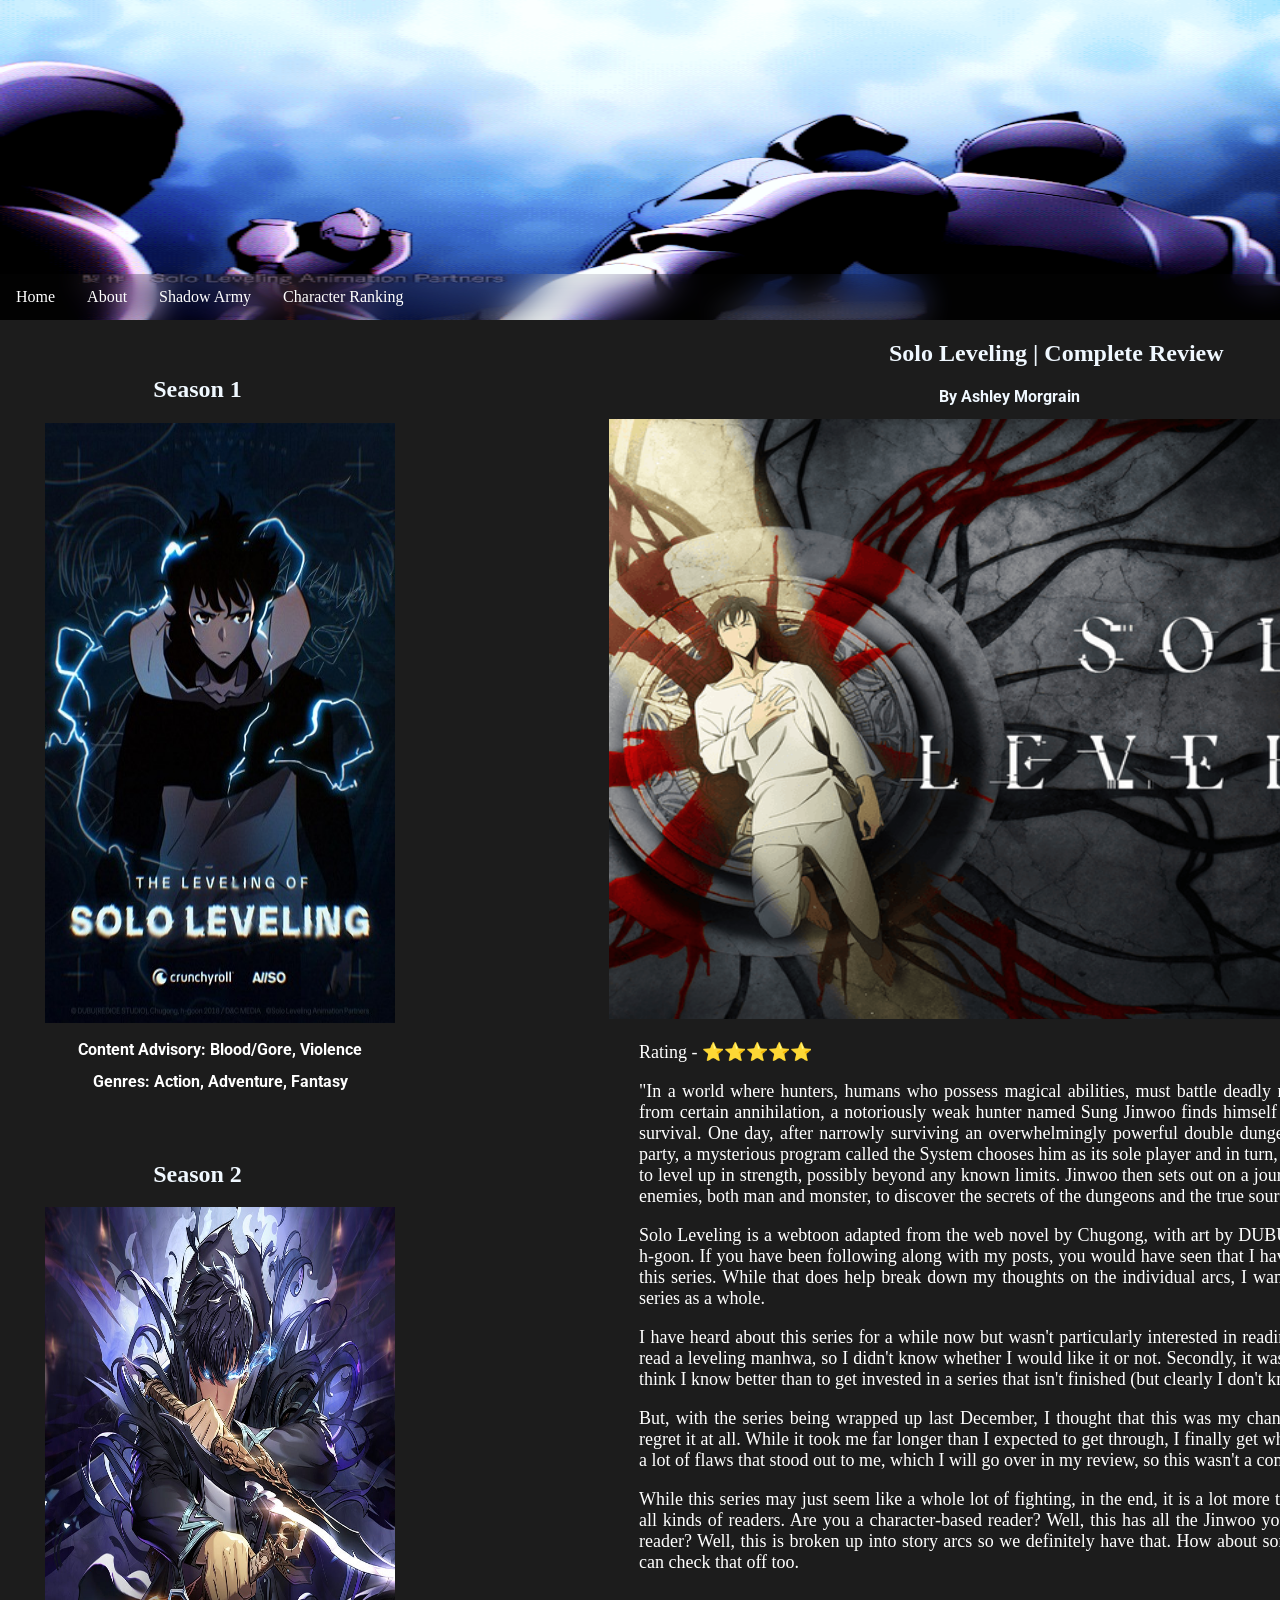
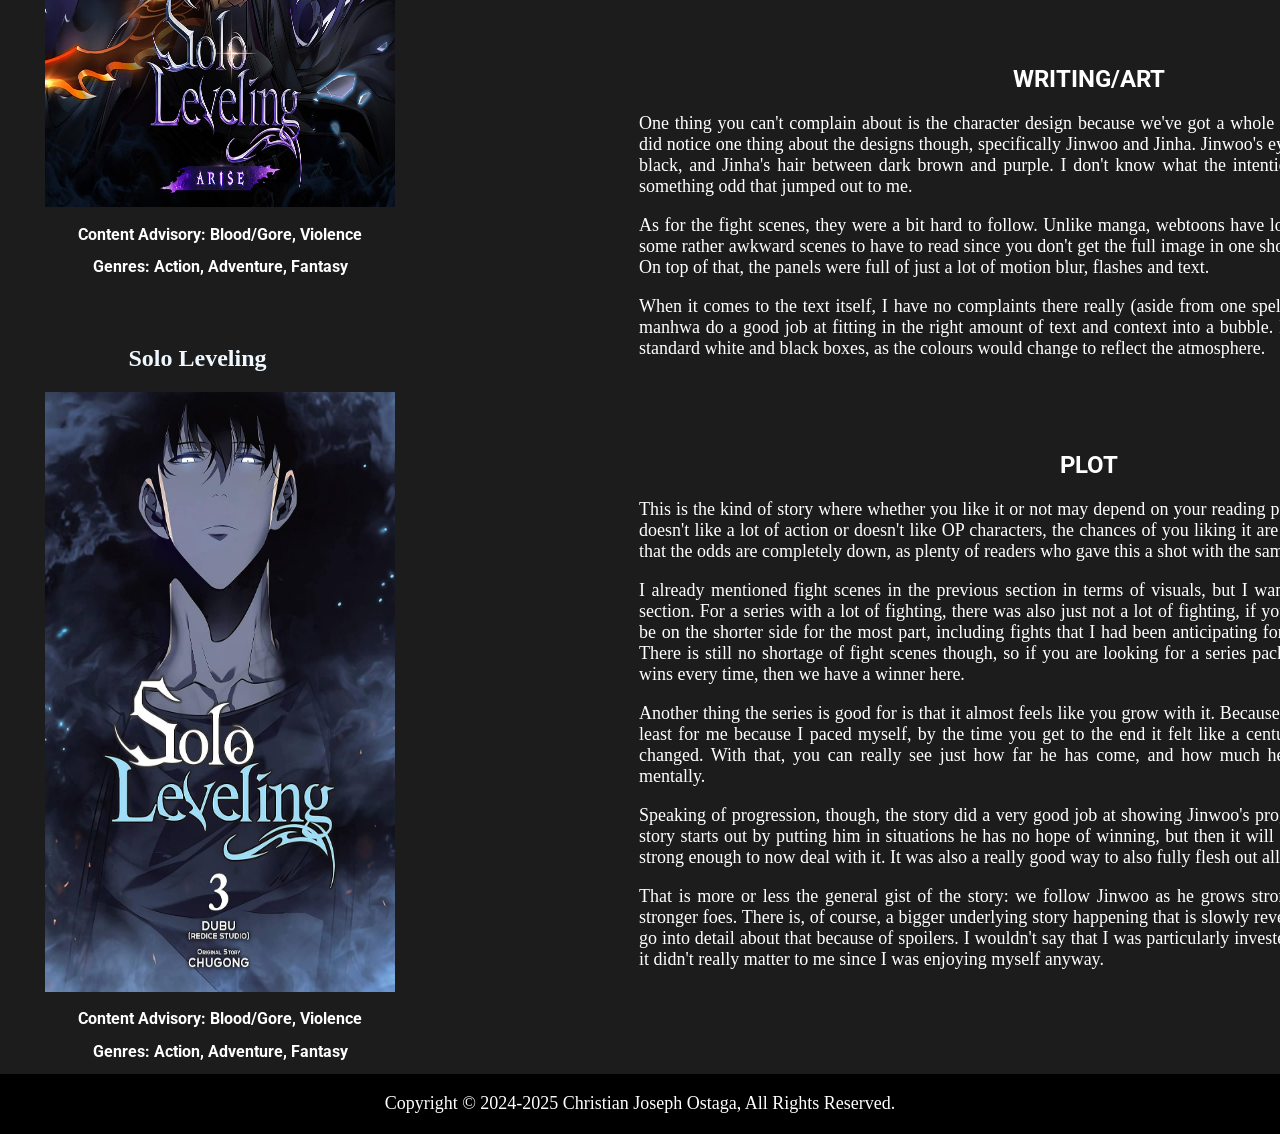
==== commit 9d5fb6ed: "Update About.html" ====
--- a/CHANNY/About.html
+++ b/CHANNY/About.html
@@ -43,8 +43,8 @@
 
 
         <section class="main" >
-            <h2 style="text-align: start; color: aliceblue;padding-left: 410px;">Solo Leveling | Complete Review</h2>
-            <h1 style="text-align: start; color: aliceblue;padding-left: 420px;">By Ashley Morgrain</h1>
+            <h2 style="text-align: start; color: aliceblue;padding-left: 430px;">Solo Leveling | Complete Review</h2>
+            <h1 style="text-align: start; color: aliceblue;padding-left: 480px;">By Ashley Morgrain</h1>
             <img src="about.png" alt="Title Heading Image" style="width: 980px;height: 600px;padding-left:150px" >
             <p style="width: 900px;padding-left:180px ">Rating - ⭐⭐⭐⭐⭐</p>
             <p style="width: 900px; padding-left: 180px;">"In a world where hunters, humans who possess magical abilities, must battle deadly monsters to protect the human race from certain annihilation, a notoriously weak hunter named Sung Jinwoo finds himself in a seemingly endless struggle for survival. 
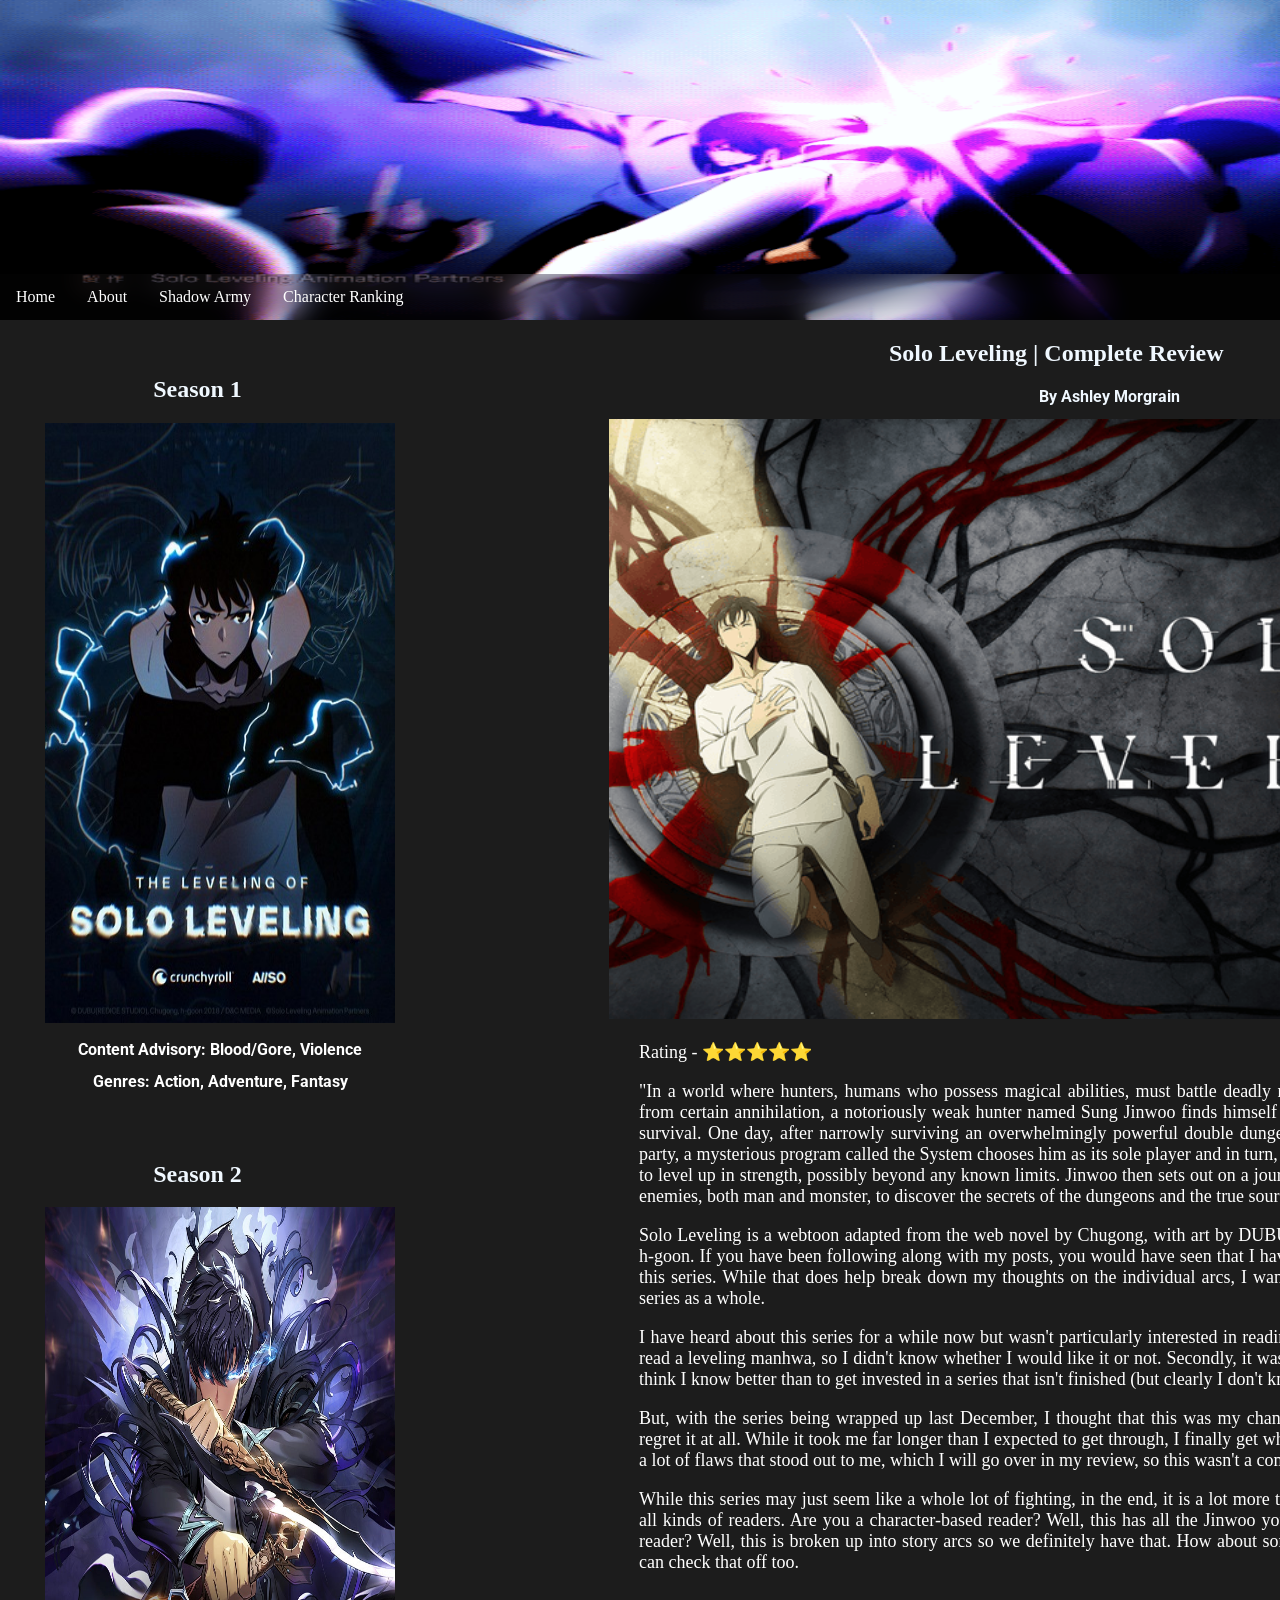
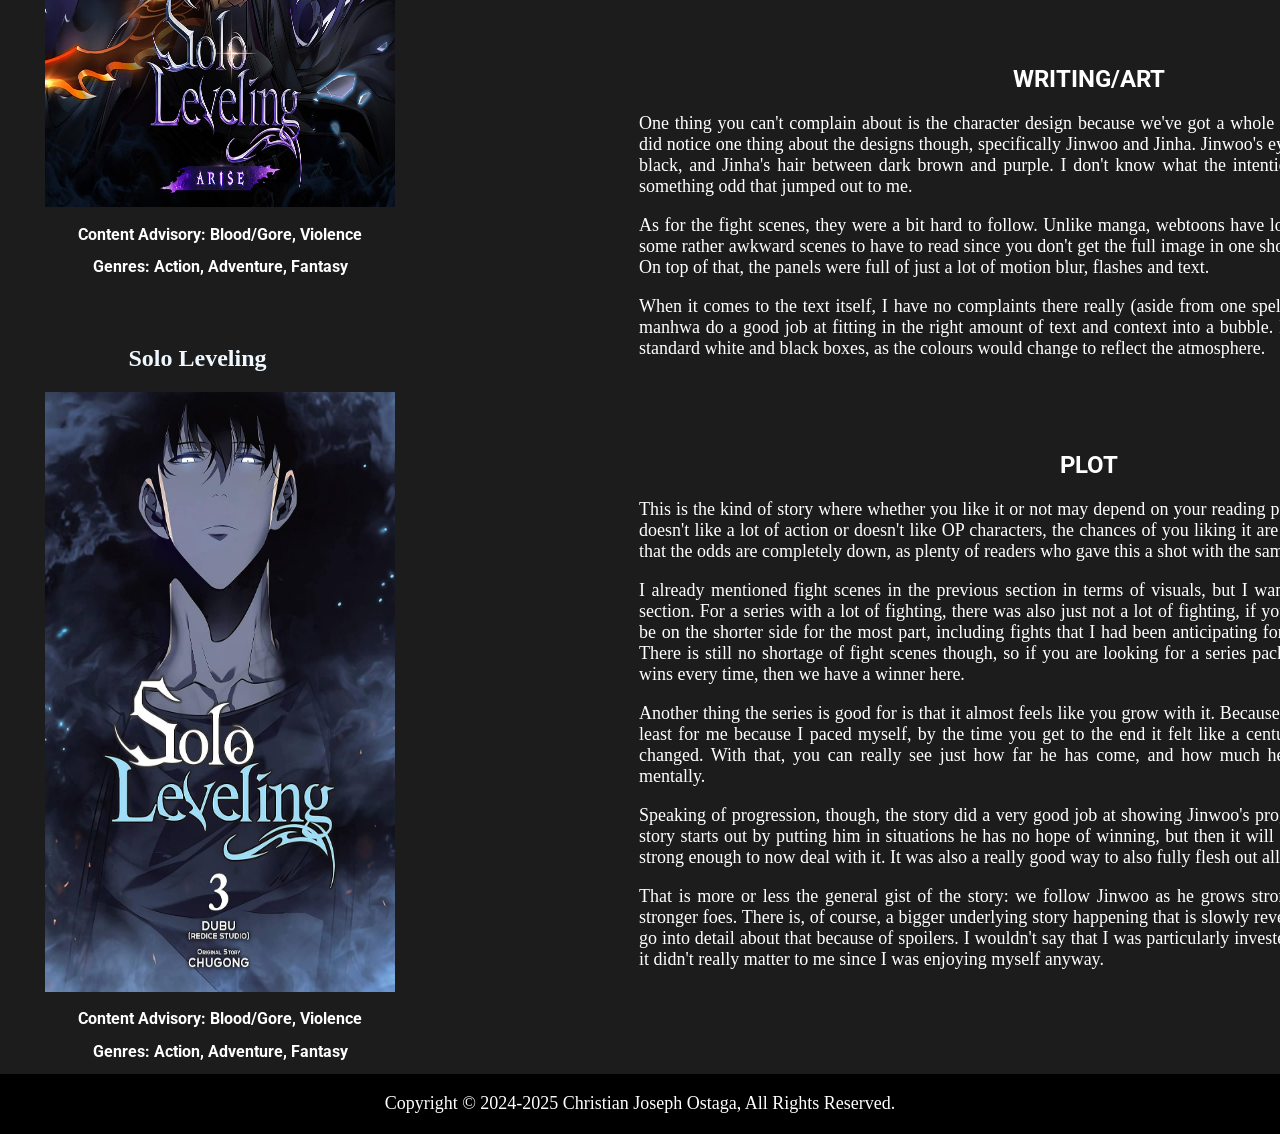
==== commit 996b3524: "Update About.html" ====
--- a/CHANNY/About.html
+++ b/CHANNY/About.html
@@ -44,7 +44,7 @@
 
         <section class="main" >
             <h2 style="text-align: start; color: aliceblue;padding-left: 430px;">Solo Leveling | Complete Review</h2>
-            <h1 style="text-align: start; color: aliceblue;padding-left: 480px;">By Ashley Morgrain</h1>
+            <h1 style="text-align: start; color: aliceblue;padding-left: 580px;">By Ashley Morgrain</h1>
             <img src="about.png" alt="Title Heading Image" style="width: 980px;height: 600px;padding-left:150px" >
             <p style="width: 900px;padding-left:180px ">Rating - ⭐⭐⭐⭐⭐</p>
             <p style="width: 900px; padding-left: 180px;">"In a world where hunters, humans who possess magical abilities, must battle deadly monsters to protect the human race from certain annihilation, a notoriously weak hunter named Sung Jinwoo finds himself in a seemingly endless struggle for survival. 
